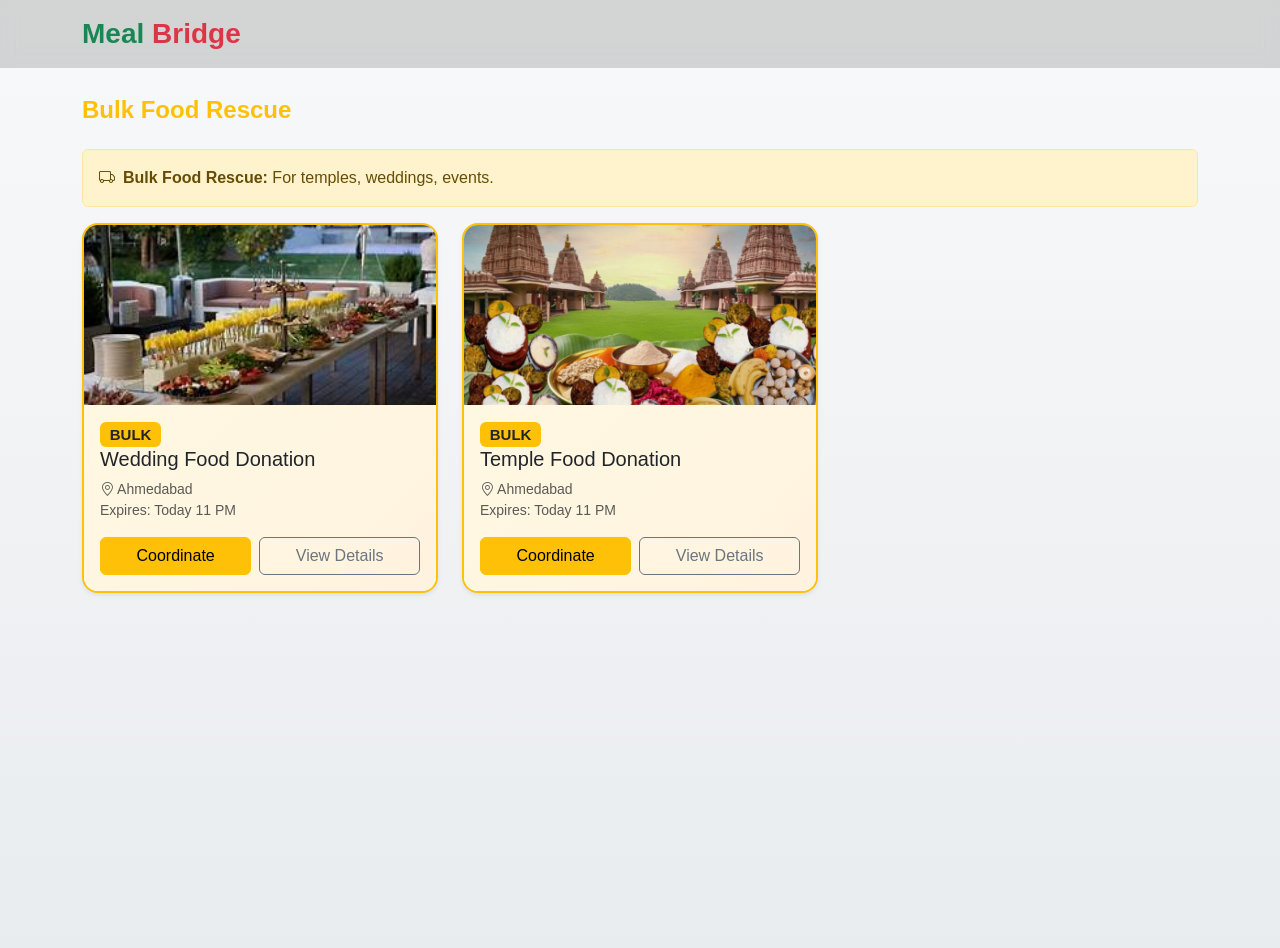
==== bulkfood.html @ 71bcfe01 "Add files via upload" ====
<!DOCTYPE html>
<html lang="en">
<head>
  <meta charset="UTF-8" />
  <meta name="viewport" content="width=device-width, initial-scale=1" />
  <title>Bulk Food Rescue | Meal Bridge</title>

  <link href="https://cdn.jsdelivr.net/npm/bootstrap@5.3.2/dist/css/bootstrap.min.css" rel="stylesheet" />
  <link rel="stylesheet" href="https://cdn.jsdelivr.net/npm/bootstrap-icons@1.11.3/font/bootstrap-icons.css">

  <style>
    body { background: linear-gradient(to bottom, #f8f9fa, #e9ecef); min-height: 100vh; font-family: 'Segoe UI', Tahoma, Geneva, Verdana, sans-serif; }
    .navbar { background: rgba(0,0,0,0.15); backdrop-filter: blur(8px); }
    .bulk-card { transition: all 0.25s ease; border-radius: 1rem; border: 2px solid #ffc107; overflow: hidden; background: #fff; }
    .bulk-card:hover { transform: translateY(-6px); box-shadow: 0 12px 25px rgba(0,0,0,0.15); }
    .bulk-card img { height: 180px; object-fit: cover; filter: brightness(0.95); }
    .bulk-card .card-body { background: linear-gradient(135deg, #fff8e1, #fff3e0); }
  </style>
</head>

<body>

<nav class="navbar navbar-expand-lg fixed-top">
  <div class="container">
    <a class="navbar-brand text-success fw-bold fs-3" href="#">Meal <span class="text-danger">Bridge</span></a>
  </div>
</nav>

<section class="container my-5 pt-5">

  <h4 class="mb-4 fw-bold text-warning">Bulk Food Rescue</h4>

  <div class="alert alert-warning d-flex align-items-center">
    <i class="bi bi-truck me-2"></i>
    <div><strong>Bulk Food Rescue:</strong> For temples, weddings, events.</div>
  </div>

  <div class="row g-4">

    <div class="col-md-6 col-lg-4">
      <div class="card bulk-card h-100 shadow-sm">
        <img src="bulk3.jpg" class="card-img-top">
        <div class="card-body d-flex flex-column p-3">
          <h5><span class="badge bg-warning text-dark">BULK</span><br>Wedding Food Donation</h5>
          <p class="text-muted small">
            <i class="bi bi-geo-alt"></i> Ahmedabad<br>
            Expires: Today 11 PM
          </p>
          <div class="mt-auto d-flex gap-2">
            <button class="btn btn-warning flex-fill">Coordinate</button>
            <button class="btn btn-outline-secondary flex-fill">View Details</button>
          </div>
        </div>
      </div>
    </div>

    <div class="col-md-6 col-lg-4">
      <div class="card bulk-card h-100 shadow-sm">
        <img src="bulk.jpg" class="card-img-top">
        <div class="card-body d-flex flex-column p-3">
          <h5><span class="badge bg-warning text-dark">BULK</span><br>Temple Food Donation</h5>
          <p class="text-muted small">
            <i class="bi bi-geo-alt"></i> Ahmedabad<br>
            Expires: Today 11 PM
          </p>
          <div class="mt-auto d-flex gap-2">
            <button class="btn btn-warning flex-fill">Coordinate</button>
            <button class="btn btn-outline-secondary flex-fill">View Details</button>
          </div>
        </div>
      </div>
    </div>

  </div>
</section>

<script src="https://cdn.jsdelivr.net/npm/bootstrap@5.3.2/dist/js/bootstrap.bundle.min.js"></script>
</body>
</html>
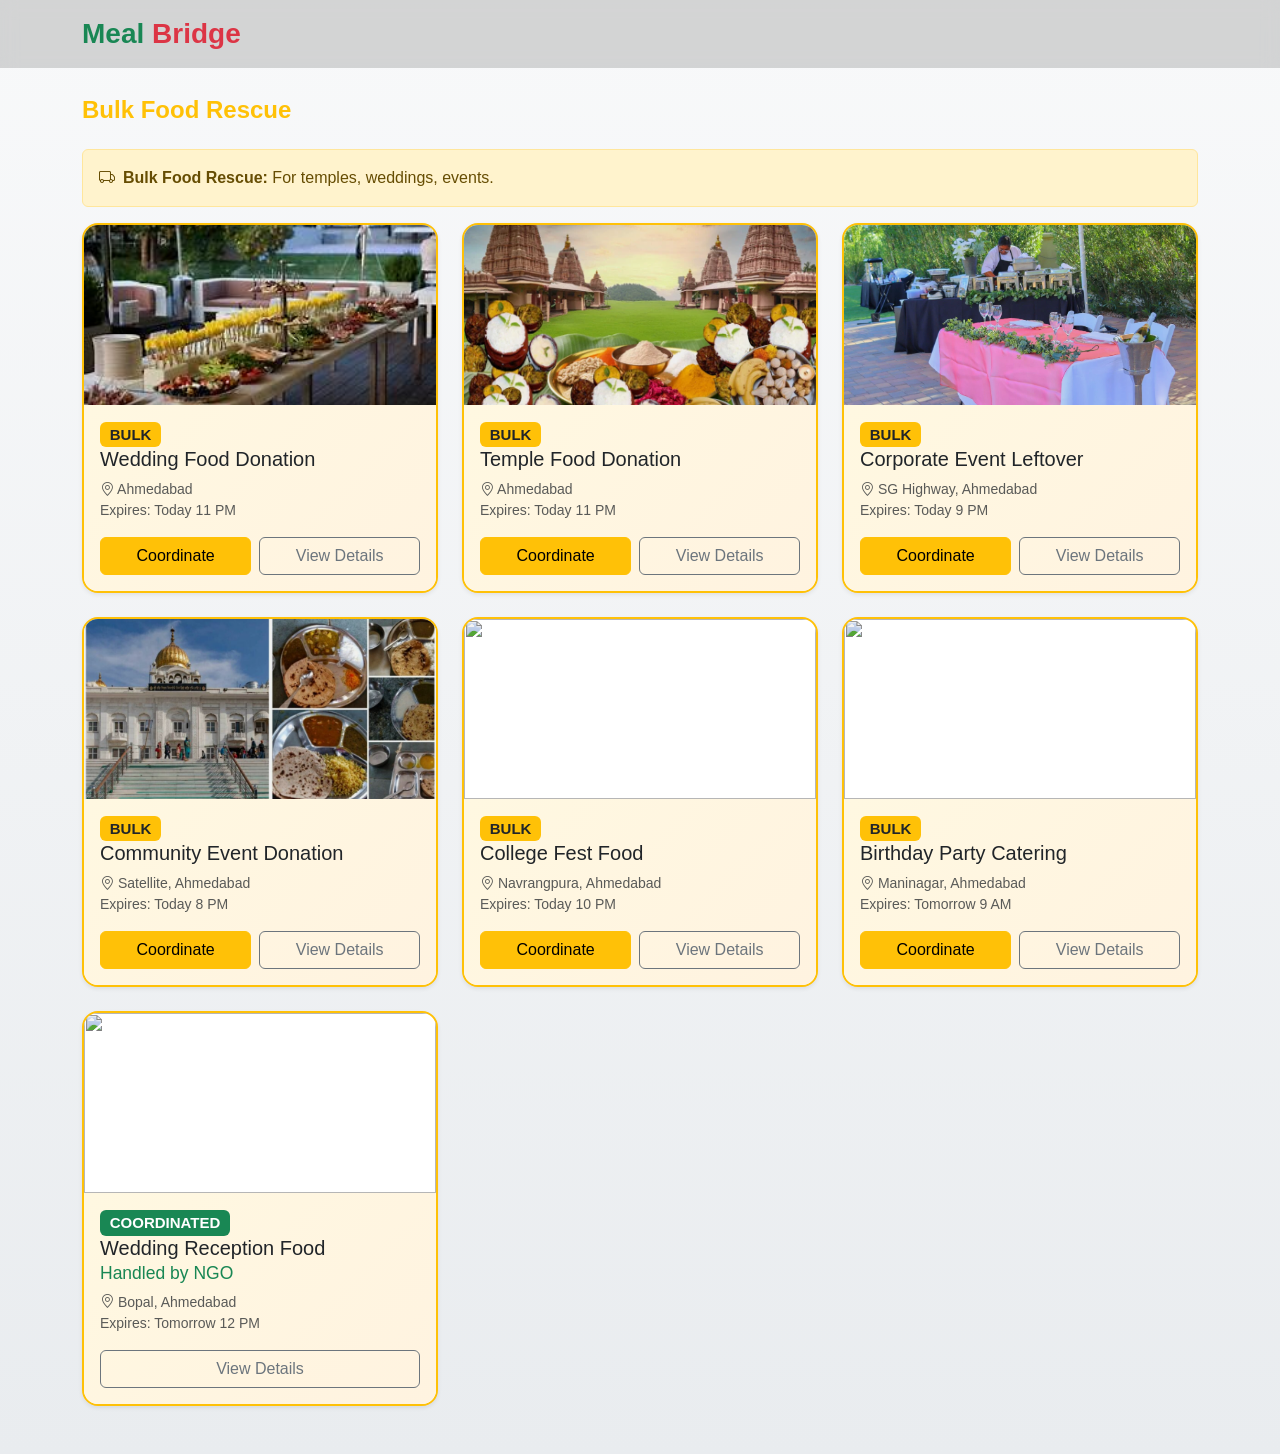
==== commit e9641518: "Add additional bulk food items to the page" ====
--- a/bulkfood.html
+++ b/bulkfood.html
@@ -70,6 +70,96 @@
         </div>
       </div>
     </div>
+    <!-- Bulk Item 3 -->
+<div class="col-md-6 col-lg-4">
+  <div class="card bulk-card h-100 shadow-sm">
+    <img src="bulk4.jpg" class="card-img-top">
+    <div class="card-body d-flex flex-column p-3">
+      <h5><span class="badge bg-warning text-dark">BULK</span><br>Corporate Event Leftover</h5>
+      <p class="text-muted small">
+        <i class="bi bi-geo-alt"></i> SG Highway, Ahmedabad<br>
+        Expires: Today 9 PM
+      </p>
+      <div class="mt-auto d-flex gap-2">
+        <button class="btn btn-warning flex-fill">Coordinate</button>
+        <button class="btn btn-outline-secondary flex-fill">View Details</button>
+      </div>
+    </div>
+  </div>
+</div>
+
+<!-- Bulk Item 4 -->
+<div class="col-md-6 col-lg-4">
+  <div class="card bulk-card h-100 shadow-sm">
+    <img src="bulk2.jpg" class="card-img-top">
+    <div class="card-body d-flex flex-column p-3">
+      <h5><span class="badge bg-warning text-dark">BULK</span><br>Community Event Donation</h5>
+      <p class="text-muted small">
+        <i class="bi bi-geo-alt"></i> Satellite, Ahmedabad<br>
+        Expires: Today 8 PM
+      </p>
+      <div class="mt-auto d-flex gap-2">
+        <button class="btn btn-warning flex-fill">Coordinate</button>
+        <button class="btn btn-outline-secondary flex-fill">View Details</button>
+      </div>
+    </div>
+  </div>
+</div>
+
+<!-- Bulk Item 5 -->
+<div class="col-md-6 col-lg-4">
+  <div class="card bulk-card h-100 shadow-sm">
+    <img src="https://i.pinimg.com/originals/50/db/1b/50db1b9f2c4b28f661a9aaa547eebb81.jpg" class="card-img-top">
+    <div class="card-body d-flex flex-column p-3">
+      <h5><span class="badge bg-warning text-dark">BULK</span><br>College Fest Food</h5>
+      <p class="text-muted small">
+        <i class="bi bi-geo-alt"></i> Navrangpura, Ahmedabad<br>
+        Expires: Today 10 PM
+      </p>
+      <div class="mt-auto d-flex gap-2">
+        <button class="btn btn-warning flex-fill">Coordinate</button>
+        <button class="btn btn-outline-secondary flex-fill">View Details</button>
+      </div>
+    </div>
+  </div>
+</div>
+
+<!-- Bulk Item 6 -->
+<div class="col-md-6 col-lg-4">
+  <div class="card bulk-card h-100 shadow-sm">
+    <img src="https://hiibangalore.com/wp-content/uploads/photo-gallery/imported_from_media_libray/thumb/Birthday-party-catering-near-me.jpg?bwg=1599844970" class="card-img-top">
+    <div class="card-body d-flex flex-column p-3">
+      <h5><span class="badge bg-warning text-dark">BULK</span><br>Birthday Party Catering </h5>
+      <p class="text-muted small">
+        <i class="bi bi-geo-alt"></i> Maninagar, Ahmedabad<br>
+        Expires: Tomorrow 9 AM
+      </p>
+      <div class="mt-auto d-flex gap-2">
+        <button class="btn btn-warning flex-fill">Coordinate</button>
+        <button class="btn btn-outline-secondary flex-fill">View Details</button>
+      </div>
+    </div>
+  </div>
+</div>
+
+<!-- Bulk Item 7 -->
+<div class="col-md-6 col-lg-4">
+  <div class="card bulk-card h-100 shadow-sm">
+    <img src="http://blog.byoh.in/wp-content/uploads/2016/04/Man-course-food-at-indian-weddding.jpg" class="card-img-top">
+    <div class="card-body d-flex flex-column p-3">
+      <h5>
+        <span class="badge bg-success">COORDINATED</span><br>
+        Wedding Reception Food<br>
+        <small class="text-success">Handled by NGO</small>
+      </h5>
+      <p class="text-muted small">
+        <i class="bi bi-geo-alt"></i> Bopal, Ahmedabad<br>
+        Expires: Tomorrow 12 PM
+      </p>
+      <button class="btn btn-outline-secondary mt-auto">View Details</button>
+    </div>
+  </div>
+</div>
 
   </div>
 </section>
@@ -77,3 +167,4 @@
 <script src="https://cdn.jsdelivr.net/npm/bootstrap@5.3.2/dist/js/bootstrap.bundle.min.js"></script>
 </body>
 </html>
+
